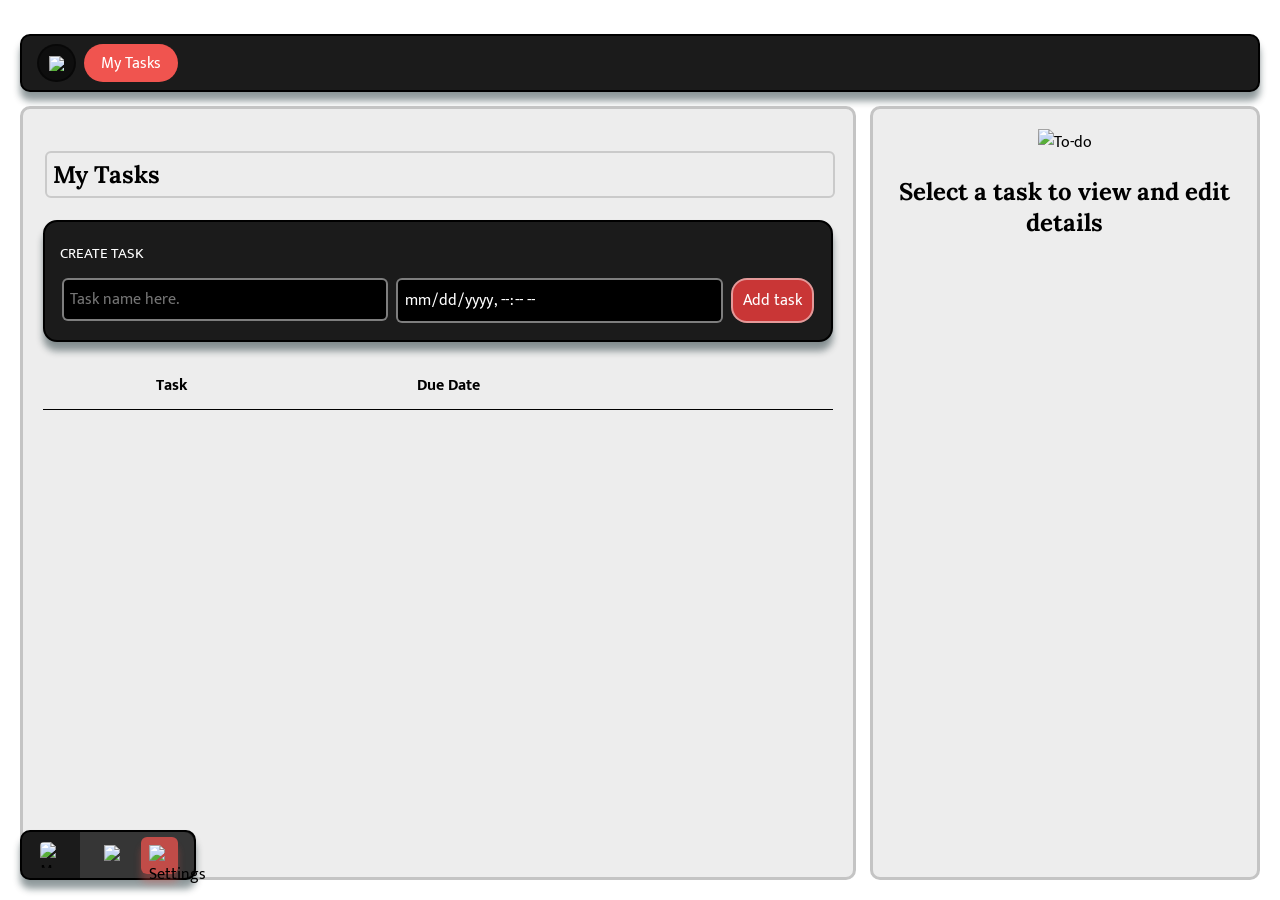
==== index.html @ da39ecef "Add files via upload" ====
<!DOCTYPE html>
<html lang="en">
<head>
    <meta charset="UTF-8">
    <meta name="viewport" content="width=device-width, initial-scale=1.0">
    <title>To Do</title>
    <link rel="stylesheet" href="style.css">
    <script src="Tabs.js" defer></script>
    <script src="ToDo.js" defer></script>
    <script src="Load.js" defer></script>
</head>

<!--Nav Bar!-->
 <nav class="topbar">

    <img src="assets/icon-04.png" width="30" height="30" alt="Mosaic logo">

    <div class="menu-buttonSection">

    <a id="settings" class="menu-button" href="settings.html" aria-label="Settings">
        <img src="assets/Icon-01.png" width="35" height="35" alt="To-do">
    </a>

    <a id="todo" class="menu-button" aria-label="To-do list" aria-current="page">
        <img src="assets/Icon-02.png" width="35" height="35" alt="Settings">
    </a>


    </div>
    
</nav>

<body>
<div id="wallpaper-layer"></div>
    <div class="mainArea">
    <main>
        <!-- Keep status messages across the full application grid. -->
        <p id="message" role="status" aria-live="polite"></p>
        <!-- The browser-like strip sits above both task panels. -->
        <div class="list-browser">
            <button id="add-list" type="button" aria-label="Add list">
                <img src="assets/icon-add.png" width="15" height="15" alt="To-do">
            </button> <!-- Add a list at the tab strip's left edge. -->
            <nav id="todo-tabs" aria-label="To-do lists"></nav> <!-- Tabs.js renders each list and its close control here. -->
        </div> <!-- End shared list-tab strip. -->
        
        <section>


        <h1><input id="list-title" type="text" aria-label="List title" maxlength="28" value="My Tasks"></h1>

        <section class="todo-section " id="todo-section">

        <!-- Task creation, now with date and time!-->
        <form id="todo-form">

            <p class="todoHeaderText">CREATE TASK</p>
            <label>
                <span class="visually-hidden">Task</span>
                <input class="todo-section-input" id="todo-title" name="title" type="text" placeholder="Task name here." required>
            </label>

            <label>
                <span class="visually-hidden">Due date and time</span>
                <input class="todo-section-input" id="todo-date" name="date" type="datetime-local" required>
            </label>

            <button class="todo-section-button" id="add-button" type="submit">Add task</button>

            
        </form>
        </section>


            <table id="todo-table" aria-label="To-do tasks table">
                <thead>
                    <tr>
                        <th scope="col"></th>
                        <th scope="col">Task</th>
                        <th scope="col">Due Date</th>
                    </tr>
                </thead>
                <tbody id="todo-table-body"></tbody>
            </table>            
        </section>

    <section class="task-detail" id="task-detail" aria-labelledby="task-detail-heading">
        <!---these are hidden-->

        <div id="task-detail-empty">
            <center><img src="assets/SelectTask.png" width="450" height="300" alt="To-do"></center>
            <center><h2>Select a task to view and edit details</h2></center>
        </div>

        <!---these shows when something is selected-->
        <form id="task-edit-form" hidden>

            <textarea id="load-title" class="task-title-input" name="title" rows="2" placeholder="Task title" required></textarea>

            <input id="load-date" class="task-date-input" name="date" type="datetime-local" required>

            <textarea id="load-description" class="task-description-input" name="description" rows="4" placeholder="Add details about this task"></textarea>

            <div class="task-attachments">
                <label for="task-attachment-input">Attachments</label>
                <input id="task-attachment-input" type="file" multiple>
                <ul id="task-attachment-list" aria-label="Task attachments"></ul>
                <p id="task-attachment-message" role="status" aria-live="polite"></p>
            </div>

            <label class="task-completed-label" for="load-completed">

                <input id="load-completed" name="completed" type="checkbox">
                Mark as Completed

            </label>

            <div class="task-detail-actions">
                <button id="save-task-button" type="submit">Save</button>
                <button id="cancel-task-button" type="button">Cancel</button>
                <button id="delete-task-button" type="button">Delete</button>
            </div>
            <p id="task-edit-message" role="status" aria-live="polite"></p>
        </form>
    </section>
    </main> 
    </div>

    <dialog id="DeleteConfirmation">
        <p>Are you sure you wanna delete this task?</p>
        <p><b>This is not reversable!</b></p>
        <button id="yesDelete">Yes</button>
        <button id="noDelete">No</button>
    </dialog>
    <!-- Visually hide labels while keeping them available to screen readers. -->
    <style>
        .visually-hidden {
            position: absolute;
            width: 1px;
            height: 1px;
            padding: 0;
            margin: -1px;
            overflow: hidden;
            clip: rect(0, 0, 0, 0);
            white-space: nowrap;
            border: 0;
        }
    </style>
</body>
<script>
    const savedColor = localStorage.getItem("backgroundColor");
    const savedWallpaper = localStorage.getItem("mosaic-wallpaper");
    const wallpaperLayer = document.getElementById("wallpaper-layer");
    const wallpaperBlurred = localStorage.getItem("mosaic-wallpaper-blur") === "true";
    if (savedColor !== null) {
        document.documentElement.style.setProperty(
            "--background-color",
            savedColor
        );
    }

    if (savedWallpaper !== null) {
        wallpaperLayer.style.backgroundImage = `url("${savedWallpaper}")`;
    }
    wallpaperLayer.classList.toggle("wallpaper-blurred", wallpaperBlurred);
</script>
</html>
---- style.css ----
/* Load the project's display and body fonts. */
@import url('https://fonts.googleapis.com/css2?family=Lora:ital,wght@0,400..700;1,400..700&family=Mukta+Vaani:wght@200;300;400;500;600;700;800&display=swap');
 
:root {
/* CSS HEX */
--midnight-violet: #331832ff;
--raspberry-red: #d81e5bff;
--cinnabar: #f0544fff;
--ash-grey: #c6d8d3ff;
--papaya-whip: #fdf0d5ff;

--background-color: #ffffff;
}

/* Use the readable body font throughout the page. */
body {
    font-family: 'Mukta Vaani', sans-serif;
    margin: 0;
    background-color: var(--background-color);
    isolation: isolate;

    background-size: cover;
    background-position: center;
    background-repeat: no-repeat;
    background-attachment: fixed;
}

#wallpaper-layer {
    position: fixed;
    inset: 0;
    z-index: -1;

    background-size: cover;
    background-position: center;
    background-repeat: no-repeat;

    pointer-events: none;
}

#wallpaper-layer.wallpaper-blurred {
    filter: blur(8px);
    transform: scale(1.03);
}

/* Use the decorative font for primary headings. */
h1, h2, h3 {
    font-family: 'Lora', sans-serif;
}

/* Keep smaller headings in the body font with a bold weight. */
h4, h5, h6 {
    font-family: 'Mukta Vaani', sans-serif;
}

/* Add space inside the main content area. */
main {
    box-sizing: border-box;
    display: grid;
    grid-template-columns: minmax(0, 1.5fr) minmax(0, 0.7fr);
    grid-template-rows: auto auto minmax(0, 1fr); /* Add a dedicated row for the browser-like tab strip. */
    gap: 14px;
    height: 100%;
    min-height: 0;
    padding: 20px 20px 20px;
}

.mainArea {
    display: block;
    height: 100vh;
    height: 100dvh;
    min-height: 0;
    width: 100%;
}

main > #message {
    grid-column: 1 / -1;
    margin: 0;
}

main > section {
    box-sizing: border-box;
    min-width: 0;
    min-height: 0;
    margin: 0;
    overflow: auto;
}

/* Give sections a dark red background and spacing from following sections. */
section {
    background: #ededed;
    border: 3px solid #c4c4c4;
    padding: 20px;
    margin-bottom: 20px;
    border-radius: 10px;
}

.settingsection {
    border-radius: 0px;
    background-color: rgb(223, 222, 222);
    padding: 20px;
    gap: 10px;
}

.settings-main {
    grid-template-columns: minmax(0, 1.5fr) minmax(0, 1fr);
    grid-template-rows: minmax(0, 1fr);
    height: 100vh;
    height: 100dvh;
    padding: 20px 20px 100px;
}

.settings-main .settings-panel {
    display: flex;
    flex-direction: column;
    gap: 12px;
    padding: 28px;
}

.settings-main > section.settings-customization {
    grid-column: 1;
    grid-row: 1;
}

.settings-main > section.settings-about {
    grid-column: 2;
    grid-row: 1;
}

.settings-main h1,
.settings-main h2,
.settings-main h4,
.settings-main p {
    margin-top: 0;
}

.settings-customization input[type="color"] {
    box-sizing: border-box;
    cursor: pointer;
    height: 64px;
    margin: 0;
    padding: 4px;
    width: min(100%, 180px);
}

.settings-actions {
    display: flex;
    flex-wrap: wrap;
    gap: 8px;
}

.settings-actions button {
    margin: 0;
}

.settings-about {
    justify-content: center;
}

.settings-about h2,
.settings-about p {
    text-align: center;
}

@media (max-width: 800px) {
    .settings-main {
        align-content: start;
        grid-template-columns: minmax(0, 1fr);
        grid-template-rows: auto auto;
        height: auto;
        min-height: 100vh;
        min-height: 100dvh;
        padding: 20px 16px 100px;
    }

    .settings-main .settings-panel {
        min-height: 0;
    }

    .settings-main > section.settings-customization {
        grid-column: 1;
        grid-row: 1;
    }

    .settings-main > section.settings-about {
        grid-column: 1;
        grid-row: 2;
    }

    .settings-about {
        min-height: 180px;
    }
}












.topbar {
    position: fixed;
    top: 93%;
    left: 86%;
    transform: translateX(-50%);

    display: flex;
    align-items: center;
    justify-content: flex-start;
    gap: 12px;

    padding: 8px 16px;
    width: fit-content;
    max-width: calc(100% - 32px);

    background: rgb(27, 27, 27);
    border: 2px solid black;
    border-radius: 10px;
    box-sizing: border-box;
    z-index: 1000;

    box-shadow: 0px 9px 7px #071e2270, 0px 1px 3px rgba(0, 0, 0, 0.06);
}

@media (min-width: 601px) {
    .topbar {
        top: auto;
        right: auto;
        bottom: 20px;
        left: 20px;
        transform: none;
    }
}

.topbar > img:first-child {
    box-sizing: border-box;
    width: 30px;
    height: 30px;
    padding: 2px;
    border-radius: 6px;
    object-fit: contain;
}

.topbar .menu-icon {
    background: none;
    border: none;
    padding: 4px;
    margin: 0;
    width: 40px;
    height: 35px;
    border-radius: 0px;
    display: grid;
    place-items: center;
    cursor: pointer;
}
.topbar .menu-button {
    box-sizing: border-box;
    background: none;
    border: none;
    padding: 7px;
    margin: 0;
    width: 37px;
    height: 37px;
    border-radius: 6px;
    display: grid;
    place-items: center;
    flex: 0 0 37px;
    cursor: pointer;
    border: 1px solid #f0544f00;
    transition: background-color 0.2s;
}

.topbar .menu-button:hover {
    background: #f0544f38;
    border: 1px solid #f0544f4d;
    border-radius: 6px;
}

.topbar .menu-button[aria-current="page"] {
    background: rgba(240, 84, 79, 0.745);
    border: 1px solid #f0544f00;
    box-shadow: 0px 9px 7px rgba(240, 84, 79, 0.323);
}

.topbar .menu-button img {
    display: block;
    width: 100%;
    height: 100%;
    object-fit: contain;
}

.menu-buttonSection {
    display: flex;
    align-items: center;
    justify-content: flex-start;
    gap: 8px;
    padding: 0 16px;
    background: #363636;
    align-self: stretch;
    margin: -8px -16px -8px 0;
    padding-right: 16px;
    border-radius: 0 10px 10px 0;
}

.search {
    background: #000000;
    color:white;
    border: 2px solid #666666;
    border-radius: 10px;
    padding: 9px 9px;
    display: flex;
    height: 70%;
    width: 100%
}

.todo-section {
    padding: 4px 15px 15px;
    display: flex;
    flex-direction: row;
    background: rgb(27, 27, 27);
    border: 2px solid black;
    border-radius: 14px;
    box-shadow: 0px 9px 7px #071e2270, 0px 1px 3px rgba(0, 0, 0, 0.06);
}

.todo-section form {
    display: grid;
    grid-template-columns: minmax(0, 1fr) minmax(0, 1fr) auto;
    gap: 8px;
    width: 100%;
}

.todo-section form .todoHeaderText {
    grid-column: 1 / -1;
}

.todo-section form label,
.todo-section form input {
    box-sizing: border-box;
    width: 100%;
    min-width: 0;
}

.todo-section-input {
    background:black;
    color: white;
    border: 2px solid rgba(255, 255, 255, 0.494);
    transition: 0.2s;
}

.todo-section-input:hover {
    background:rgb(34, 34, 34);
    color: white;
    border: 2px solid rgba(255, 255, 255, 0.494);
    transition: 0.2s;
}

.todo-section-button {
    background:rgb(201, 54, 54);
    color: white;
    border: 2px solid rgba(255, 255, 255, 0.494);
    transition: 0.2s;
}

.todo-section-button:hover {
    background:rgb(201, 54, 54);
    color: white;
    border: 2px solid rgba(255, 255, 255, 0.494);
    transition: 0.2s;
}

.todo-section form .todo-section-button {
    justify-self: start;
    width: auto;
}

@media (min-width: 601px) and (max-width: 1100px) {
    .todo-section form {
        grid-template-columns: repeat(2, minmax(0, 1fr));
    }

    @media (max-width: 600px) {
        .todo-section form {
            grid-template-columns: minmax(0, 1fr);
        }

        .todo-section form .todo-section-button {
            width: auto;
        }
    }

    .todo-section form .todoHeaderText,
    .todo-section form .todo-section-button {
        grid-column: 1 / -1;
    }

    .todo-section form .todo-section-button {
        width: 100%;
    }
}



.list-browser {
    box-sizing: border-box;
    background: rgb(27, 27, 27);
    border: 2px solid black;
    grid-column: 1 / -1; 
    grid-row: 2; 
    display: flex;
    align-items: center;
    gap: 8px;
    min-width: 0;
    padding: 8px 15px;
    border-radius: 10px;
    overflow-x: auto;
    overflow-y: hidden;
    box-shadow: 0px 9px 7px #071e2270, 0px 1px 3px rgba(0, 0, 0, 0.06);
}

#todo-tabs { 
    display: flex;
    flex: 0 0 auto;
    flex-wrap: nowrap; 
    align-items: center; 
    gap: 6px;
    width: max-content;
    margin: 0;
    padding: 0;
}

#todo-tabs .list-tab-select,
#todo-tabs .list-tab-close {
    display: grid;
    flex: 0 0 auto; /* Keep tab labels readable without shrinking. */
    box-sizing: border-box; /* Include padding and border in the matching height. */
    place-items: center;
    height: 38px; /* Set the same explicit control height. */
    margin: 0; /* Remove global button margin from tab alignment. */
    border: 2px solid rgba(0, 0, 0, 0.252);
}

#todo-tabs .list-tab-select  {
    max-width: none;
    border-radius: 20px 0 0 20px;
    background: rgba(238, 238, 238, 0.274);
    padding: 0px 15px 0px;
    color: white;
    transition: 0.2s;
}

#todo-tabs .list-tab-select.list-tab-user {
    max-width: none;
    border-radius: 20px 0 0 20px;
    background: rgba(238, 238, 238, 0.274);
    padding: 0px 15px 0px;
    color: white;
    transition: 0.2s;
}

#todo-tabs .list-tab-select.list-tab-user:hover {
    border: solid 2px white;
    transition: 0.2s;
}





.list-tab {
    flex-shrink: 0;
}

#todo-tabs .list-tab-select[aria-selected="true"] {
    background: #f0544fff;
    border-color: transparent;
    padding: 0px 15px 0px;
    color: white;
}

#todo-tabs .list-tab-select[aria-selected="true"]:hover {
    background: #f0544fff;
    border-color: transparent;
    padding: 0px 15px 0px;
    color: white;
}

#todo-tabs .list-tab-select.list-tab-default[aria-selected="true"]:hover {
    background: #f0544fff;
    border-color: transparent;
    padding: 0px 15px 0px;
    color: white;
}

#add-list {
    box-sizing: border-box;
    display: grid;
    flex: 0 0 38px;
    place-items: center;
    height: 38px;
    margin: 0;
    padding: 0 10px;
    background: #00000077;
    border: 2px solid rgba(0, 0, 0, 0.426);
    border-radius: 20px;
    transition: 0.2s;
}

#add-list:hover {
    background: #f0544f;
    transition: 0.2s;
}

.list-tab { /* Pair each tab with its own close button. */
    display: inline-flex; /* Keep the label and close affordance together. */
    flex: 0 0 auto; /* Preserve tab width while scrolling. */
    align-items: center; /* Align both controls vertically. */
    min-width: 0; /* Prevent long names from widening the whole tab strip. */
}

#list-title {
    box-sizing: border-box;
    width: 100%;
    max-width: 100%;
    border: 0;
    background: transparent;
    color: inherit;
    font: inherit;
    font-family: 'Lora', sans-serif;
    background: none;
    border: 2px solid #80808052;
}

#list-title:hover {
    border: solid 2px rgba(7, 7, 7, 0.589);
    background-color: #cecece;
}

#todo-tabs .list-tab-close { 
    border-radius: 0px 20px 20px 0px;
    padding: 8px 12px;
    flex: 0 0 38px;
    border-left: 0;
    background: #000000b2;
    transform: 0.2s;
}
#todo-tabs .list-tab-close img {
    display: block;
    width: 15px;
    height: 15px;
    object-fit: contain;
}


#todo-tabs .list-tab-close:hover { 
    border-radius: 0px 20px 20px 0px;
    padding: 8px 12px;
    flex: 0 0 38px;
    border-left: 0;
    background: #000000f6;
    transform: 0.2s;
}

#todo-tabs .list-tab-select.list-tab-default {
    border-radius: 20px;
    padding: 0px 15px 0px;
}
#todo-tabs .list-tab-select.list-tab-default:hover {
    border: solid 2px white;
}



/* scrollbar stuff */

.list-browser {
    scrollbar-width: thin; 
    scrollbar-color: #f0544f #d0d0d0;
}

.list-browser::-webkit-scrollbar {
    height: 8px; /* Horizontal scrollbar height */
}

.list-browser::-webkit-scrollbar-track {
    background: #d0d0d0;
    border-radius: 8px;
}

.list-browser::-webkit-scrollbar-thumb {
    background: #f0544f;
    border-radius: 8px;
}





.todoHeaderText {
    color: white;
    font-size: 15px;
    margin-bottom: 2px;
}

.task-detail {
    grid-column: 2;
    grid-row: 3; /* Position task editing under the shared list-tab bar. */
}

main > section:not(.task-detail) { /* Place the task list beside its editor. */
    grid-column: 1; /* Keep the main list in the first column. */
    grid-row: 3; /* Align it beneath the shared tab strip. */
}

.task-detail form:not([hidden]) {
    display: grid;
    gap: 8px;
    max-width: 560px;
}

.task-detail input:not([type="checkbox"]),
.task-detail textarea {
    box-sizing: border-box;
    width: 100%;
    max-width: 100%;
}

.task-detail textarea {
    background-color: #cecece;
    border: 2px solid rgba(7, 7, 7, 0.589);
    border-radius: 6px;
    font: inherit;
    padding: 6px;
}

.task-attachments {
    display: grid;
    gap: 8px;
    min-width: 0;
}

.task-attachments > label {
    font-weight: 700;
    font-family: 'Mukta Vaani', sans-serif;
}

.task-attachments input[type="file"] {
    max-width: 100%;
    font-family: 'Mukta Vaani', sans-serif; ;
    transition: 0.2s;
}

#task-attachment-input::file-selector-button {
    font: inherit;
    background-color: rgba(0, 0, 0, 0.22);
    border: 2px solid rgba(0, 0, 0, 0.474);
    border-radius: 5px;
    color: black;
    padding: 10px;
    transition: 0.2s;
}

#task-attachment-input::file-selector-button:hover {
    background-color: #f0544f55;
    transition: 0.2s;
    border: 2px solid #f0544fe5;
}

#task-attachment-input:hover {
    background-color: rgba(240, 84, 79, 0.242);
    border: 2px solid rgba(0, 0, 0, 0.474);
    border-radius: 5px;
    color: black;
    transition: 0.2s;
}

#task-attachment-list {
    display: grid;
    gap: 6px;
    list-style: none;
    margin: 0;
    padding: 0;
}

#task-attachment-list li {
    align-items: center;
    background: rgba(0, 0, 0, 0.12);
    border: 2px solid rgba(0, 0, 0, 0.25);
    border-radius: 6px;
    display: flex;
    flex-wrap: wrap;
    gap: 8px;
    min-width: 0;
    padding: 8px;
}

#task-attachment-list li > span {
    flex: 1 1 180px;
    overflow-wrap: anywhere;
}

.attachment-preview-button {
    background: transparent;
    border: 1px solid rgba(0, 0, 0, 0.35);
    border-radius: 4px;
    cursor: pointer;
    flex: 0 0 56px;
    height: 56px;
    overflow: hidden;
    padding: 0;
    width: 56px;
}

.attachment-preview-button img {
    display: block;
    height: 100%;
    object-fit: cover;
    width: 100%;
}

.attachment-preview-button:focus-visible,
.task-image-preview button:focus-visible {
    outline: 3px solid #2563eb;
    outline-offset: 2px;
}

.task-image-preview {
    box-sizing: border-box;
    background: rgba(0, 0, 0, 0.12);
    border: 2px solid rgba(0, 0, 0, 0.25);
    border-radius: 6px;
    display: grid;
    flex: 1 1 100%;
    gap: 8px;
    min-width: 0;
    padding: 8px;
}

.task-image-preview-header {
    align-items: center;
    display: flex;
    flex-wrap: wrap;
    gap: 8px;
    justify-content: space-between;
    min-width: 0;
}

.task-image-preview-header span {
    flex: 1 1 180px;
    overflow-wrap: anywhere;
}

.task-image-preview img {
    display: block;
    height: auto;
    margin: 0 auto;
    max-height: 320px;
    max-width: 100%;
    object-fit: contain;
}

#task-attachment-list a,
#task-attachment-list button {
    flex: 0 0 auto;
}

#task-attachment-message {
    margin: 0;
}

.task-completed-label {
    align-items: center;
    display: flex;
    gap: 8px;
}

.task-completed-label input {
    margin: 0;
}

.task-detail-actions {
    display: flex;
    flex-wrap: wrap;
    gap: 8px;
}

textarea.task-title-input {
    box-sizing: border-box;
    font-family: 'Lora';
    font-size: 36px;
    font-weight: bold;
    background: none;
    border: 2px solid #80808052;
    line-height: 1.2;
    min-height: 2.4em;
    resize: vertical;
}

textarea.task-title-input:hover {
    font-weight: bold;
    border: solid 2px rgba(7, 7, 7, 0.589);
    background-color: #cecece;
    border-radius: 6px;
    transition: 0.2s;
}

.task-date-input {
    font-family: 'Mukta Vaani';
    font-size: 16px;
    background: none;
    border: 2px solid #80808052;
}

.task-date-input:hover {
    border: solid 2px rgba(7, 7, 7, 0.589);
    background-color: #cecece;
    border-radius: 6px;
    transition: 0.2s;
}

textarea.task-description-input {
    font-family: 'Mukta Vaani';
    font-size: 16px;
    background: none;
    border: 2px solid #80808052;
    border-radius: 6px;
    transition: 0.2s;
}

textarea.task-description-input:hover {
    border: solid 2px rgba(7, 7, 7, 0.589);
    background-color: #cecece;
    border-radius: 6px;
    transition: 0.2s;
}

#todo-table-body tr {
    cursor: pointer;
}

#todo-table-body tr:focus-visible {
    background-color: var(--cinnabar);
}

#todo-table-body tr.selected-task {
    background-color: var(--cinnabar);
}










input {
    background-color: #cecece;
    padding: 6px;
    font-family: "Mukta Vaani", sans-serif;
    font-size: 16px;
    border-radius: 6px;
    border: solid 2px rgba(7, 7, 7, 0.589);
    margin: 2px;
}

input[type="radio"] {
    font-family: "Mukta Vaani", sans-serif;
    appearance: none;
    width: 16px;
    height: 16px;
    border: 2px solid #333;
    border-radius: 20%;
    accent-color: #00272bff;
    padding: 1px;  
}
input[type="checkbox"] {
    appearance: none;
    width: 16px;
    height: 16px;
    border: 2px solid #333;
    border-radius: 20%;
    accent-color: #00272bff;
    padding: 1px;
}

input[type="radio"]:checked {
    background: #00272bff;
    border-color: #00272bff;
    box-shadow: inset 0 0 0 4px white;
}
input[type="checkbox"]:checked {
  background: #00272bff;
  border-color: #00272bff;
  box-shadow: inset 0 0 0 4px white;
}

input[type="range"] {
    background-color: red;
}

input[type="search"] {
    width: 100%
}



button {
    background:  rgb(82, 82, 82);
    padding: 6px 10px;
    font-family: "Mukta Vaani", sans-serif;
    font-size: 16px;
    border-radius: 16px;
    border: solid 2px rgba(56, 56, 56, 0.986);
    margin: 2px;
    color: white;
}

button:hover {
    background: #f0544fff;
    border: solid 2px rgb(188, 61, 57);
    cursor: pointer;
    color: black;
}

table {
    width: 100%;
    border-collapse: collapse;
}

th, td {
    padding: 10px;
    border-bottom: 1px solid black;
    text-align: left;
}

tr:hover {
    background-color: #66666670;
}

/* Visually distinguish completed tasks after they are moved to the bottom. */
.completed-task {
    color: #3b3b3b;
    background-color: #00800046;
    text-decoration: line-through;
}

.completed-task td:first-child {
    text-decoration: line-through;
    
}

.completed-task:hover {
    background-color: #008000be;
    color: white;
}

.overdue-task {
    background-color: rgba(238, 46, 49, 0.445);
    color: black;
    box-shadow: inset 4px 0 var(--racing-red);
}

.overdue-task:hover {
    color: black;
    background-color: rgba(238, 46, 49, 0.801);
}

@media (max-width: 1100px) {
    #task-detail-empty img {
        display: none;
    }

    #task-detail-empty:not([hidden]) {
        box-sizing: border-box;
        display: flex;
        flex-direction: column;
        justify-content: center;
        min-height: 100%;
        text-align: center;
    }
}



@media (max-width: 600px) {
    .settings-main {
        padding: 88px 12px 100px;
    }

    .mainArea {
        height: auto;
        min-height: 100vh;
        min-height: 100dvh;
    }

    main {
        grid-template-columns: minmax(0, 1fr);
        grid-template-rows: auto auto minmax(55vh, auto) minmax(45vh, auto); /* Reserve separate mobile rows for tabs and both panels. */
        min-height: 100vh;
        min-height: 100dvh;
        height: auto;
        padding: 88px 12px 12px;
    }

    main > #message,
    .task-detail {
        grid-column: 1;
    }

    .task-detail {
        grid-row: auto; /* Let the editor follow the list vertically on mobile. */
    }

    .list-browser { /* Stack browser tabs above list actions on phones. */
        flex-wrap: wrap; /* Wrap controls when the viewport is narrow. */
        align-items: center; /* Keep wrapped controls vertically aligned. */
    }

    .topbar {
        top: 30px;
        right: auto;
        left: 8px;
        transform: none;
        width: calc(100% - 16px);
        max-width: none;
        gap: 10px;
        padding: 6px 10px;
    }

    .menu-buttonSection {
        flex: 1 1 auto;
        min-width: 0;
        gap: 10px;
        margin: -6px -10px -6px 0;
        padding: 0 10px;
    }

    .topbar .search {
        flex: 1 1 0;
        width: auto;
        min-width: 0;
        box-sizing: border-box;
        padding: 6px;
        width: 50%;
    }
}
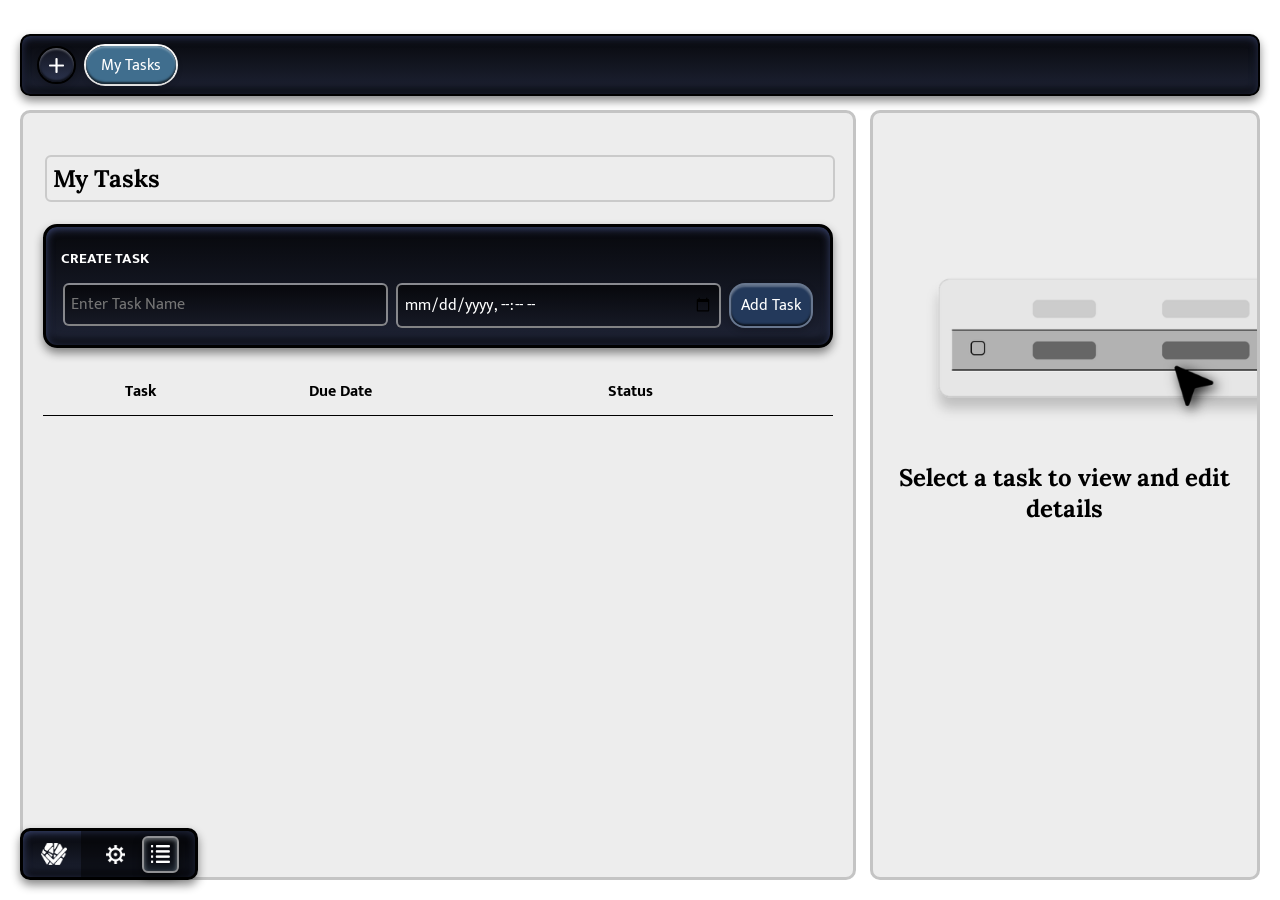
==== commit 5eaf8ccd: "index.html updated! Updated HTML structure and improved accessibility features." ====
--- a/index.html
+++ b/index.html
@@ -3,137 +3,13 @@
 <head>
     <meta charset="UTF-8">
     <meta name="viewport" content="width=device-width, initial-scale=1.0">
-    <title>To Do</title>
-    <link rel="stylesheet" href="style.css">
+    <title>To Do | Mosaic</title>
     <script src="Tabs.js" defer></script>
     <script src="ToDo.js" defer></script>
     <script src="Load.js" defer></script>
+    <link rel="stylesheet" href="style.css">
 </head>
-
-<!--Nav Bar!-->
- <nav class="topbar">
-
-    <img src="assets/icon-04.png" width="30" height="30" alt="Mosaic logo">
-
-    <div class="menu-buttonSection">
-
-    <a id="settings" class="menu-button" href="settings.html" aria-label="Settings">
-        <img src="assets/Icon-01.png" width="35" height="35" alt="To-do">
-    </a>
-
-    <a id="todo" class="menu-button" aria-label="To-do list" aria-current="page">
-        <img src="assets/Icon-02.png" width="35" height="35" alt="Settings">
-    </a>
-
-
-    </div>
-    
-</nav>
-
-<body>
-<div id="wallpaper-layer"></div>
-    <div class="mainArea">
-    <main>
-        <!-- Keep status messages across the full application grid. -->
-        <p id="message" role="status" aria-live="polite"></p>
-        <!-- The browser-like strip sits above both task panels. -->
-        <div class="list-browser">
-            <button id="add-list" type="button" aria-label="Add list">
-                <img src="assets/icon-add.png" width="15" height="15" alt="To-do">
-            </button> <!-- Add a list at the tab strip's left edge. -->
-            <nav id="todo-tabs" aria-label="To-do lists"></nav> <!-- Tabs.js renders each list and its close control here. -->
-        </div> <!-- End shared list-tab strip. -->
-        
-        <section>
-
-
-        <h1><input id="list-title" type="text" aria-label="List title" maxlength="28" value="My Tasks"></h1>
-
-        <section class="todo-section " id="todo-section">
-
-        <!-- Task creation, now with date and time!-->
-        <form id="todo-form">
-
-            <p class="todoHeaderText">CREATE TASK</p>
-            <label>
-                <span class="visually-hidden">Task</span>
-                <input class="todo-section-input" id="todo-title" name="title" type="text" placeholder="Task name here." required>
-            </label>
-
-            <label>
-                <span class="visually-hidden">Due date and time</span>
-                <input class="todo-section-input" id="todo-date" name="date" type="datetime-local" required>
-            </label>
-
-            <button class="todo-section-button" id="add-button" type="submit">Add task</button>
-
-            
-        </form>
-        </section>
-
-
-            <table id="todo-table" aria-label="To-do tasks table">
-                <thead>
-                    <tr>
-                        <th scope="col"></th>
-                        <th scope="col">Task</th>
-                        <th scope="col">Due Date</th>
-                    </tr>
-                </thead>
-                <tbody id="todo-table-body"></tbody>
-            </table>            
-        </section>
-
-    <section class="task-detail" id="task-detail" aria-labelledby="task-detail-heading">
-        <!---these are hidden-->
-
-        <div id="task-detail-empty">
-            <center><img src="assets/SelectTask.png" width="450" height="300" alt="To-do"></center>
-            <center><h2>Select a task to view and edit details</h2></center>
-        </div>
-
-        <!---these shows when something is selected-->
-        <form id="task-edit-form" hidden>
-
-            <textarea id="load-title" class="task-title-input" name="title" rows="2" placeholder="Task title" required></textarea>
-
-            <input id="load-date" class="task-date-input" name="date" type="datetime-local" required>
-
-            <textarea id="load-description" class="task-description-input" name="description" rows="4" placeholder="Add details about this task"></textarea>
-
-            <div class="task-attachments">
-                <label for="task-attachment-input">Attachments</label>
-                <input id="task-attachment-input" type="file" multiple>
-                <ul id="task-attachment-list" aria-label="Task attachments"></ul>
-                <p id="task-attachment-message" role="status" aria-live="polite"></p>
-            </div>
-
-            <label class="task-completed-label" for="load-completed">
-
-                <input id="load-completed" name="completed" type="checkbox">
-                Mark as Completed
-
-            </label>
-
-            <div class="task-detail-actions">
-                <button id="save-task-button" type="submit">Save</button>
-                <button id="cancel-task-button" type="button">Cancel</button>
-                <button id="delete-task-button" type="button">Delete</button>
-            </div>
-            <p id="task-edit-message" role="status" aria-live="polite"></p>
-        </form>
-    </section>
-    </main> 
-    </div>
-
-    <dialog id="DeleteConfirmation">
-        <p>Are you sure you wanna delete this task?</p>
-        <p><b>This is not reversable!</b></p>
-        <button id="yesDelete">Yes</button>
-        <button id="noDelete">No</button>
-    </dialog>
-    <!-- Visually hide labels while keeping them available to screen readers. -->
-    <style>
+<style>
         .visually-hidden {
             position: absolute;
             width: 1px;
@@ -145,13 +21,240 @@
             white-space: nowrap;
             border: 0;
         }
-    </style>
+</style>
+
+<!--Nav Bar-->
+<nav class="topbar">
+    
+    <!--Logo-->
+    <img src="assets/icon-04.png" width="30" height="30" alt="-">
+
+    <!--Icons Panel-->
+    <div class="menu-buttonSection">
+
+    <!--Settings Button-->
+    <a id="settings" class="menu-button" href="settings.html" aria-label="Settings">
+        <img src="assets/Icon-01.png" width="35" height="35" alt="To-do">
+    </a>
+
+    <!--To Do Button-->
+    <a id="todo" class="menu-button" aria-label="To-do list" aria-current="page">
+        <img src="assets/Icon-02.png" width="35" height="35" alt="Settings">
+    </a>
+
+    </div>
+</nav>
+
+<body>
+
+    <!--Wallpaper Layer-->
+    <div id="wallpaper-layer"></div>
+    <div class="mainArea">
+
+        <main>
+
+            <!--TEMPORARY - MESSAGE-->
+            <p id="message" role="status" class="notification" aria-live="polite"></p>
+
+            <!-- List Browser for Todo Tabs-->
+             <div class="list-browser">
+                
+                <!--Add tab button-->
+                <button id="add-list" type="button" aria-label="Add new list">
+                    <img src="assets/icon-add.png" width="15" height="15" alt="+">
+                </button>
+
+                <!--List menu-->
+                <nav id="todo-tabs" aria-label="Your To-do Lists"></nav>
+             </div>
+
+
+
+
+             <!--To do section-->
+             <section class="texture">
+
+                <!--Title-->
+                <h1><input 
+                    id="list-title" 
+                    type="text" 
+                    aria-label="List title" 
+                    maxlength="28" 
+                    value="My Tasks">
+                </h1>
+
+                <!--Add section-->
+                <section class="paper todo-section" id="todo-section">
+
+                    <!--Form-->
+                    <form id="todo-form">
+                    
+                    <!--Header-->
+                    <p class="todoHeaderText">CREATE TASK</p>
+
+                    <!--Task Name-->
+                    <label>
+                        <span class="visually-hidden">Task</span>
+                        <input 
+                            class="todo-section-input" 
+                            id="todo-title" 
+                            name="title" 
+                            type="text" 
+                            placeholder="Enter Task Name" 
+                            required>
+                    </label>
+
+                    <!--Date and Time-->
+                    <label>
+                        <span class="visually-hidden">Due date and Time</span>
+                        <input 
+                            class="todo-section-input" 
+                            id="todo-date" 
+                            name="date" 
+                            type="datetime-local" 
+                            required>
+                    </label>
+
+                    <!--Submit Button-->
+                    <button class="todo-section-button" id="add-button" type="submit">Add Task</button>
+
+                    </form>
+
+                </section>
+
+                <!--To do table-->
+                <table id="todo-table" aria-label="To-do tasks table">
+
+                <!--Table head-->
+                <thead>
+                    <tr>
+                        <th scope="col"></th> <!--Completion-->
+                        <th scope="col">Task</th> <!--Task Name-->
+                        <th scope="col">Due Date</th> <!--Due date-->
+                        <th scope="col">Status</th> <!--Status-->
+                    </tr>
+                </thead>
+
+                <!--Body, handled by Todo.js-->
+                <tbody id="todo-table-body"></tbody>
+            </table>   
+
+             </section>
+            
+
+
+
+
+             <!--Edit / Attach Section-->
+             <section class="task-detail texture" id="task-detail" aria-labelledby="task-detail-heading">
+
+                <!--Click Task Message, Shows when empty-->
+                <div id="task-detail-empty">
+                    <center>
+                        <img 
+                        src="assets/SelectTask.png" 
+                        width="450" 
+                        height="300" 
+                        alt="To-do">
+                    </center>
+                    <center>
+                        <h2>Select a task to view and edit details</h2>
+                    </center>
+                </div>
+
+                <!--Main Edit Menu, Shows when something is selected.-->
+                <form id="task-edit-form" hidden>
+
+                <!--Title-->
+                <textarea 
+                    id="load-title" 
+                    class="task-title-input" 
+                    name="title" 
+                    rows="2" 
+                    placeholder="Task title" 
+                    required>
+                </textarea>
+
+                <!--Date-->
+                <input 
+                    id="load-date" 
+                    class="task-date-input" 
+                    name="date" 
+                    type="datetime-local" 
+                    required>
+
+                <!--Description-->
+                <textarea 
+                    id="load-description" 
+                    class="task-description-input" 
+                    name="description" 
+                    rows="4" 
+                    placeholder="Add details about this task">
+                </textarea>
+
+                <!--Task Complete Section-->
+                <label 
+                    class="task-completed-label" 
+                    for="load-completed">
+
+                        <input id="load-completed" name="completed" type="checkbox">
+                         Mark as Completed
+
+                </label> 
+
+                <hr class="settings-divider">
+
+                <!--Task Attachments Subsection-->
+                <div class="task-attachments">
+                    <label for="task-attachment-input">Attachments</label>
+
+                    <!--Attachment Input-->
+                    <input id="task-attachment-input" type="file" multiple>
+                    <ul id="task-attachment-list" aria-label="Task attachments"></ul>
+
+                </div>
+
+                <!--Action Buttons-->
+                <div class="task-detail-actions">
+                    <button class="importantButton" id="save-task-button" type="submit">Save</button>
+                    <button class="unimportantButton" id="cancel-task-button" type="button">Cancel</button>
+                    <button class="unimportantButton" id="delete-task-button" type="button">Delete</button>
+                </div>
+
+                <!--Task Status-->
+                <p id="taskStatus" class="status" role="status" aria-live="polite"></p>
+                
+                </form>
+
+            </section>  
+
+        </main>
+
+    </div>
+    
 </body>
+
+<!--Delete Confirmation-->
+<dialog class="BadConfirmation" id="DeleteConfirmation">
+
+    <center><h2>Are you sure you want to delete this task?</h2></center>
+    <center><p><b>This is not reversable!</b></p></center>
+
+    <div class="confirmation-actions">
+        <button class="unimportantButton" id="noDelete" type="button">No</button>
+        <button class="dangerButton" id="yesDelete" type="button">Yes, delete</button>
+    </div>
+
+</dialog>
+
 <script>
+    //Background stuff
     const savedColor = localStorage.getItem("backgroundColor");
     const savedWallpaper = localStorage.getItem("mosaic-wallpaper");
     const wallpaperLayer = document.getElementById("wallpaper-layer");
     const wallpaperBlurred = localStorage.getItem("mosaic-wallpaper-blur") === "true";
+
+    //If the saved color is not null, set the background color with the saved color.
     if (savedColor !== null) {
         document.documentElement.style.setProperty(
             "--background-color",
@@ -159,9 +262,13 @@
         );
     }
 
+    //if the wallpaper is not null, set that wallpaper.
     if (savedWallpaper !== null) {
         wallpaperLayer.style.backgroundImage = `url("${savedWallpaper}")`;
     }
+
+    //then toggle that wallpaper on.
     wallpaperLayer.classList.toggle("wallpaper-blurred", wallpaperBlurred);
 </script>
-</html>+
+</html>
--- a/style.css
+++ b/style.css
@@ -3,11 +3,11 @@
  
 :root {
 /* CSS HEX */
---midnight-violet: #331832ff;
---raspberry-red: #d81e5bff;
---cinnabar: #f0544fff;
---ash-grey: #c6d8d3ff;
---papaya-whip: #fdf0d5ff;
+--shadow-grey: #161925ff;
+--twilight-indigo: #23395bff;
+--rich-cerulean: #406e8eff;
+--powder-blue: #8ea8c3ff;
+--frozen-water: #cbf7edff;
 
 --background-color: #ffffff;
 }
@@ -191,17 +191,18 @@
     }
 }
 
-
-
-
-
-
-
-
-
-
-
-
+/*PAPER TEXTURE!*/
+
+.texture {
+    background-image: url("assets/papertexture.jpg");
+    background-repeat: repeat;
+    background-size: 300px 300px;
+}
+
+
+
+/*MENU BAR SECTION*/
+/*Menu bar (name like that because it was intended to be a top nav bar*/
 .topbar {
     position: fixed;
     top: 93%;
@@ -217,13 +218,15 @@
     width: fit-content;
     max-width: calc(100% - 32px);
 
-    background: rgb(27, 27, 27);
-    border: 2px solid black;
+    background: linear-gradient(to bottom, rgb(7, 8, 12), #1e2335);
+    border: 3px solid black;
     border-radius: 10px;
     box-sizing: border-box;
     z-index: 1000;
 
-    box-shadow: 0px 9px 7px #071e2270, 0px 1px 3px rgba(0, 0, 0, 0.06);
+    box-shadow: inset 0 2px 8px #3e4975, /*Light*/
+        inset 0 -4px 8px rgb(0, 0, 0), /*Dark*/
+        0 5px 10px rgba(0, 0, 0, 0.468) /*Shadow beneath*/
 }
 
 @media (min-width: 601px) {
@@ -236,6 +239,7 @@
     }
 }
 
+/*logo*/
 .topbar > img:first-child {
     box-sizing: border-box;
     width: 30px;
@@ -245,6 +249,7 @@
     object-fit: contain;
 }
 
+/*mosaic icon*/
 .topbar .menu-icon {
     background: none;
     border: none;
@@ -257,6 +262,8 @@
     place-items: center;
     cursor: pointer;
 }
+
+/*menu button*/
 .topbar .menu-button {
     box-sizing: border-box;
     background: none;
@@ -270,22 +277,39 @@
     place-items: center;
     flex: 0 0 37px;
     cursor: pointer;
-    border: 1px solid #f0544f00;
+    border: 2px solid #f0544f00;
     transition: background-color 0.2s;
 }
 
+/*when hovered*/
 .topbar .menu-button:hover {
-    background: #f0544f38;
-    border: 1px solid #f0544f4d;
+    background: linear-gradient(to bottom, rgb(7, 8, 12), #1e2335);
+    border: 2px solid #ffffff8c;
     border-radius: 6px;
-}
-
+    transition: 0.2s
+}
+
+/*when hovered*/
+.topbar .menu-button:active {
+    background: linear-gradient(to bottom, rgb(7, 8, 12), #1e2335);
+    border: 2px solid #ffffff8c;
+    border-radius: 6px;
+    box-shadow: inset 0 -2px 8px #b3dfff32, /*Light*/
+        inset 0 2px 4px rgba(137, 137, 137, 0.715), /*Dark*/
+        0 5px 10px rgba(0, 0, 0, 0.468) /*Shadow beneath*/;
+    transition: 0.2s
+}
+
+/*when active*/
 .topbar .menu-button[aria-current="page"] {
-    background: rgba(240, 84, 79, 0.745);
-    border: 1px solid #f0544f00;
-    box-shadow: 0px 9px 7px rgba(240, 84, 79, 0.323);
-}
-
+    border: 2px solid #ffffff8c;
+    box-shadow: inset 0 -2px 8px #b3dfff32, /*Light*/
+        inset 0 2px 4px rgba(137, 137, 137, 0.715), /*Dark*/
+        0 5px 10px rgba(0, 0, 0, 0.468) /*Shadow beneath*/;
+        transition: 0.2s;
+}
+
+/*button image*/
 .topbar .menu-button img {
     display: block;
     width: 100%;
@@ -293,40 +317,60 @@
     object-fit: contain;
 }
 
+/*secondary section where the buttons are*/
 .menu-buttonSection {
     display: flex;
     align-items: center;
     justify-content: flex-start;
     gap: 8px;
     padding: 0 16px;
-    background: #363636;
+    background: rgba(0, 0, 0, 0.459);
     align-self: stretch;
     margin: -8px -16px -8px 0;
     padding-right: 16px;
-    border-radius: 0 10px 10px 0;
-}
-
-.search {
-    background: #000000;
-    color:white;
-    border: 2px solid #666666;
-    border-radius: 10px;
-    padding: 9px 9px;
-    display: flex;
-    height: 70%;
-    width: 100%
-}
-
+    border-radius: 0 7px 7px 0;
+}
+
+
+/*TODO HEADER SECTION*/
+/*list names*/
+#list-title {
+    box-sizing: border-box;
+    width: 100%;
+    max-width: 100%;
+    border: 0;
+    background: transparent;
+    color: inherit;
+    font: inherit;
+    font-family: 'Lora', sans-serif;
+    background: none;
+    border: 2px solid #80808052;
+}
+
+/*list name on hover*/
+#list-title:hover {
+    border: solid 2px rgba(7, 7, 7, 0.589);
+    background-color: #cecece;
+}
+
+
+/*ADD TASK SECTION*/
+/*todo section itself*/
 .todo-section {
     padding: 4px 15px 15px;
     display: flex;
     flex-direction: row;
-    background: rgb(27, 27, 27);
-    border: 2px solid black;
+    background: linear-gradient(to bottom, rgb(7, 8, 12), #1e2335);
+    border: 3px solid black;
     border-radius: 14px;
-    box-shadow: 0px 9px 7px #071e2270, 0px 1px 3px rgba(0, 0, 0, 0.06);
-}
-
+
+
+    box-shadow: inset 0 2px 8px #3e4975, /*Light*/
+            inset 0 -4px 8px rgb(0, 0, 0), /*Dark*/
+            0 5px 10px rgba(0, 0, 0, 0.468) /*Shadow beneath*/
+}
+
+/*form positioning*/
 .todo-section form {
     display: grid;
     grid-template-columns: minmax(0, 1fr) minmax(0, 1fr) auto;
@@ -334,8 +378,10 @@
     width: 100%;
 }
 
+/*header task, labels, texts*/
 .todo-section form .todoHeaderText {
     grid-column: 1 / -1;
+    font-weight: bold;
 }
 
 .todo-section form label,
@@ -345,33 +391,50 @@
     min-width: 0;
 }
 
+
+/*Inputs*/
 .todo-section-input {
-    background:black;
+    background: linear-gradient(to bottom, rgb(7, 8, 12), #161925ff);
     color: white;
     border: 2px solid rgba(255, 255, 255, 0.494);
     transition: 0.2s;
 }
 
+
 .todo-section-input:hover {
-    background:rgb(34, 34, 34);
-    color: white;
-    border: 2px solid rgba(255, 255, 255, 0.494);
-    transition: 0.2s;
-}
-
+    background:linear-gradient(to bottom, rgb(49, 56, 83), #161925ff);
+    color: white;
+    border: 2px solid rgba(255, 255, 255, 0.708);
+    transition: 0.2s;
+}
+ 
+/*Add button*/
 .todo-section-button {
-    background:rgb(201, 54, 54);
-    color: white;
-    border: 2px solid rgba(255, 255, 255, 0.494);
-    transition: 0.2s;
-}
-
+    background:#23395bff;
+    color: white;
+    border: 2px solid rgba(255, 255, 255, 0.313);
+    transition: 0.2s;
+}
+
+/*Add task button hover*/
 .todo-section-button:hover {
-    background:rgb(201, 54, 54);
-    color: white;
-    border: 2px solid rgba(255, 255, 255, 0.494);
-    transition: 0.2s;
-}
+    background:#406e8eff;
+    color: white;
+    border: 2px solid rgba(255, 255, 255, 0.731);
+    transition: 0.2s;
+}
+
+/*Add task button active*/
+.todo-section-button:active {
+    background:#406e8eff;
+    color: white;
+    border: 2px solid rgba(255, 255, 255, 0.731);
+    transition: 0.2s;
+    box-shadow: inset -0px -2px 2px #ffffff1f,  /*Light*/
+            inset 0px 2px 2px #000000a0, /*Dark*/
+            0 1px 4px rgba(0, 0, 0, 0.468) /*Shadow beneath*/
+}
+
 
 .todo-section form .todo-section-button {
     justify-self: start;
@@ -404,10 +467,11 @@
 }
 
 
-
+/*DA REAL TOP BAR NA MAY TABS STUFF SECTION*/
+/*List of ToDo Browser*/
 .list-browser {
     box-sizing: border-box;
-    background: rgb(27, 27, 27);
+    background: linear-gradient(to bottom, rgb(7, 8, 12), #1e2335);
     border: 2px solid black;
     grid-column: 1 / -1; 
     grid-row: 2; 
@@ -419,9 +483,12 @@
     border-radius: 10px;
     overflow-x: auto;
     overflow-y: hidden;
-    box-shadow: 0px 9px 7px #071e2270, 0px 1px 3px rgba(0, 0, 0, 0.06);
-}
-
+    box-shadow: inset 0 2px 8px #2f3758, /*Light*/
+        inset 0 -4px 8px rgb(0, 0, 0), /*Dark*/
+        0 5px 10px rgba(0, 0, 0, 0.468) /*Shadow beneath*/
+}
+
+/*Ttabs section*/
 #todo-tabs { 
     display: flex;
     flex: 0 0 auto;
@@ -433,6 +500,7 @@
     padding: 0;
 }
 
+/*tab select and close button*/
 #todo-tabs .list-tab-select,
 #todo-tabs .list-tab-close {
     display: grid;
@@ -441,61 +509,111 @@
     place-items: center;
     height: 38px; /* Set the same explicit control height. */
     margin: 0; /* Remove global button margin from tab alignment. */
-    border: 2px solid rgba(0, 0, 0, 0.252);
-}
-
-#todo-tabs .list-tab-select  {
+}
+
+/*User-made tabs*/
+#todo-tabs .list-tab-select.list-tab-user {
+    position: relative;
+    z-index: 0;
     max-width: none;
     border-radius: 20px 0 0 20px;
-    background: rgba(238, 238, 238, 0.274);
+    background: linear-gradient(to bottom, #131520, #2b334d);
     padding: 0px 15px 0px;
     color: white;
     transition: 0.2s;
-}
-
-#todo-tabs .list-tab-select.list-tab-user {
-    max-width: none;
-    border-radius: 20px 0 0 20px;
-    background: rgba(238, 238, 238, 0.274);
-    padding: 0px 15px 0px;
-    color: white;
-    transition: 0.2s;
-}
-
+    border:none;
+}
+
+/*unselected - hover*/
 #todo-tabs .list-tab-select.list-tab-user:hover {
-    border: solid 2px white;
-    transition: 0.2s;
-}
-
-
-
-
-
+    border: solid 2px rgba(255, 255, 255, 0.639);
+    background: linear-gradient(to bottom, #25283d, #384264);
+    transition: 0.2s;
+    border:none;
+}
+
+/*list tab button clusters*/
 .list-tab {
     flex-shrink: 0;
 }
 
+/*selected tabs*/
 #todo-tabs .list-tab-select[aria-selected="true"] {
-    background: #f0544fff;
-    border-color: transparent;
+    background:#406e8eff;
     padding: 0px 15px 0px;
     color: white;
-}
-
+    border:none;
+}
+
+/*hover*/
 #todo-tabs .list-tab-select[aria-selected="true"]:hover {
-    background: #f0544fff;
-    border-color: transparent;
+    background:#355a75;
     padding: 0px 15px 0px;
     color: white;
+    border:none;
+}
+
+/*clicked*/
+#todo-tabs .list-tab-select[aria-selected="true"]:active {
+    background:#355a75;
+    padding: 0px 15px 0px;
+    border:none;
+    color: white;
+        box-shadow: inset 0 -2px 8px #b3dfff32, /*Light*/
+            inset 0 1px 4px rgb(0, 0, 0), /*Dark*/
+            0 5px 10px rgba(0, 0, 0, 0.468) /*Shadow beneath*/
+}
+
+
+/*normal*/
+
+/*default and hover*/
+#todo-tabs .list-tab-select.list-tab-default {
+    position: relative;
+    z-index: 0;
+    border-radius: 20px;
+    padding: 0px 15px 0px;
+    background: linear-gradient(to bottom, #131520, #2b334d);
+}
+#todo-tabs .list-tab-select.list-tab-default:hover {
+    background: linear-gradient(to bottom, #25283d, #384264);
+    color: white;
+    transition: 0.2s;
+}
+
+/*clicked*/
+#todo-tabs .list-tab-select.list-tab-default:active {
+    background: linear-gradient(to bottom, #25283d, #384264);
+    color: white;
+    transition: 0.2s;
+    box-shadow: inset 0 -2px 8px #b3dfff32, /*Light*/
+        inset 0 1px 4px rgb(0, 0, 0), /*Dark*/
+        0 5px 10px rgba(0, 0, 0, 0.468) /*Shadow beneath*/
+}
+
+/*selected*/
+#todo-tabs .list-tab-select.list-tab-default[aria-selected="true"] {
+    background:#406e8eff;
+    padding: 0px 15px 0px;
+    color: white;
 }
 
 #todo-tabs .list-tab-select.list-tab-default[aria-selected="true"]:hover {
-    background: #f0544fff;
-    border-color: transparent;
+    background:#355a75;
     padding: 0px 15px 0px;
     color: white;
 }
 
+#todo-tabs .list-tab-select.list-tab-default[aria-selected="true"]:active {
+    background:#355a75;
+    padding: 0px 15px 0px;
+    color: white;
+    box-shadow: inset 0 -2px 8px #b3dfff32, /*Light*/
+        inset 0 1px 4px rgb(0, 0, 0), /*Dark*/
+        0 5px 10px rgba(0, 0, 0, 0.468) /*Shadow beneath*/
+}
+
+/*Add button*/
 #add-list {
     box-sizing: border-box;
     display: grid;
@@ -504,73 +622,106 @@
     height: 38px;
     margin: 0;
     padding: 0 10px;
-    background: #00000077;
-    border: 2px solid rgba(0, 0, 0, 0.426);
+    background: linear-gradient(to bottom, #131520, #2b334d);
+    border: 2px solid #000000;
     border-radius: 20px;
     transition: 0.2s;
 }
 
 #add-list:hover {
-    background: #f0544f;
-    transition: 0.2s;
-}
-
-.list-tab { /* Pair each tab with its own close button. */
-    display: inline-flex; /* Keep the label and close affordance together. */
-    flex: 0 0 auto; /* Preserve tab width while scrolling. */
-    align-items: center; /* Align both controls vertically. */
-    min-width: 0; /* Prevent long names from widening the whole tab strip. */
-}
-
-#list-title {
-    box-sizing: border-box;
-    width: 100%;
-    max-width: 100%;
-    border: 0;
-    background: transparent;
-    color: inherit;
-    font: inherit;
-    font-family: 'Lora', sans-serif;
-    background: none;
-    border: 2px solid #80808052;
-}
-
-#list-title:hover {
-    border: solid 2px rgba(7, 7, 7, 0.589);
-    background-color: #cecece;
-}
-
+    transition: 0.2s;
+}
+
+#add-list:active {
+    transition: 0.2s;
+    border-color: white;
+    box-shadow: inset 0 -2px 8px #b3dfff32, /*Light*/
+        inset 0 2px 4px rgba(137, 137, 137, 0.715), /*Dark*/
+        0 5px 10px rgba(0, 0, 0, 0.468) /*Shadow beneath*/
+}
+
+#todo-tabs .list-tab {
+    position: relative;
+    z-index: 1;
+    border: 2px solid #000000;
+    transition: 0.2s;
+}
+
+#todo-tabs .list-tab:hover {
+    border: solid 2px rgba(255, 255, 255, 0.639);
+    transition: 0.2s;
+}
+#todo-tabs .list-tab:active {
+    border: solid 2px rgb(255, 255, 255);
+        box-shadow: inset 0 -2px 8px #b3dfff32, /*Light*/
+        inset 0 2px 4px rgba(137, 137, 137, 0.715), /*Dark*/
+        0 5px 20px rgba(203, 203, 203, 0.468); /*Shadow beneath*/
+        transition: 0.2s;
+}
+
+#todo-tabs .list-tab-select,
+#todo-tabs .list-tab-close {
+    border: none;
+    outline: none;
+}
+
+#todo-tabs .list-tab[aria-selected="true"],
+#todo-tabs .list-tab[aria-selected="true"]:hover {
+    border-color: #fff;
+}
+
+/*clustering*/
+.list-tab { 
+    display: inline-flex; 
+    flex: 0 0 auto; 
+    align-items: center;
+    min-width: 0; 
+    border-radius: 21px;
+    border: 2px solid #374263;
+    transition: border-color 0.2s;
+}
+
+.list-tab:hover,
+.list-tab:focus-within {
+    border-color: #dff1fdf1;
+}
+
+
+/*close button*/
 #todo-tabs .list-tab-close { 
     border-radius: 0px 20px 20px 0px;
-    padding: 8px 12px;
+    padding: 8px 16px;
     flex: 0 0 38px;
     border-left: 0;
-    background: #000000b2;
+    background: linear-gradient(to bottom, #050609, #161724);
     transform: 0.2s;
 }
+
 #todo-tabs .list-tab-close img {
     display: block;
-    width: 15px;
-    height: 15px;
+    width: 10px;
+    height: 10px;
     object-fit: contain;
 }
-
 
 #todo-tabs .list-tab-close:hover { 
     border-radius: 0px 20px 20px 0px;
-    padding: 8px 12px;
+    padding: 8px 16px;
     flex: 0 0 38px;
     border-left: 0;
     background: #000000f6;
     transform: 0.2s;
-}
-
-#todo-tabs .list-tab-select.list-tab-default {
-    border-radius: 20px;
-    padding: 0px 15px 0px;
-}
-#todo-tabs .list-tab-select.list-tab-default:hover {
-    border: solid 2px white;
+    background: linear-gradient(to top, #670404, #820404);
+}
+
+#todo-tabs .list-tab-close:active { 
+    border-radius: 0px 20px 20px 0px;
+    padding: 8px 16px;
+    flex: 0 0 38px;
+    border-left: 0;
+    background: #000000f6;
+    transform: 0.2s;
+    background: linear-gradient(to top, #320202, #570303);
 }
 
 
@@ -583,7 +734,7 @@
 }
 
 .list-browser::-webkit-scrollbar {
-    height: 8px; /* Horizontal scrollbar height */
+    height: 12px; /* Horizontal scrollbar height */
 }
 
 .list-browser::-webkit-scrollbar-track {
@@ -605,6 +756,9 @@
     font-size: 15px;
     margin-bottom: 2px;
 }
+
+
+/*Task detail*/
 
 .task-detail {
     grid-column: 2;
@@ -637,65 +791,158 @@
     padding: 6px;
 }
 
+/* Attachments */
+
 .task-attachments {
     display: grid;
     gap: 8px;
     min-width: 0;
 }
 
+/*task attachment input*/
 .task-attachments > label {
     font-weight: 700;
     font-family: 'Mukta Vaani', sans-serif;
 }
 
+/*outer "no files selected*/
 .task-attachments input[type="file"] {
     max-width: 100%;
     font-family: 'Mukta Vaani', sans-serif; ;
     transition: 0.2s;
-}
-
+    background-color: rgba(0, 0, 0, 0.2);
+    box-shadow: inset 0 0 10px #0000003d;
+    margin: 0;
+
+}
+
+#task-attachment-input:hover {
+    background-color: rgba(35, 57, 91, 0.345);
+    border: 2px solid #36588bb8;
+    border-radius: 5px;
+    color: black;
+    transition: 0.2s;
+}
+
+#task-attachment-input:active {
+    background-color: rgba(35, 57, 91, 0.345);
+    border: 2px solid #c0d9ff;
+    border-radius: 5px;
+    color: black;
+    transition: 0.2s;
+    box-shadow: inset 0 -2px 8px #a2c7ff3b, /*Light*/
+    inset 0 2px 4px #3f67a3, /*Dark*/
+    0 5px 20px rgba(203, 203, 203, 0.468); /*Shadow beneath*/
+}
+
+/*browse... button*/
 #task-attachment-input::file-selector-button {
     font: inherit;
-    background-color: rgba(0, 0, 0, 0.22);
-    border: 2px solid rgba(0, 0, 0, 0.474);
+    font-weight: bold;
+    background: linear-gradient(to bottom, rgb(23, 23, 23), rgb(35, 35, 35));
+    border: 2px solid rgba(0, 0, 0, 0.615);
     border-radius: 5px;
-    color: black;
+    color: white;
     padding: 10px;
     transition: 0.2s;
-}
-
+    box-shadow: inset -0px 2px 2px #ffffff1f, /*Light*/
+            inset 0px -2px 2px rgba(0, 0, 0, 0.628), /*Dark*/
+            0 1px 4px rgba(0, 0, 0, 0.468) /*Shadow beneath*/
+}
+
+/*hover and active*/
 #task-attachment-input::file-selector-button:hover {
-    background-color: #f0544f55;
-    transition: 0.2s;
-    border: 2px solid #f0544fe5;
-}
-
-#task-attachment-input:hover {
-    background-color: rgba(240, 84, 79, 0.242);
-    border: 2px solid rgba(0, 0, 0, 0.474);
-    border-radius: 5px;
-    color: black;
-    transition: 0.2s;
-}
-
+    background: linear-gradient(to bottom, rgb(53, 53, 53), rgb(62, 62, 62));
+    transition: 0.2s;
+    border: 2px solid #ffffff;
+    color: white;
+}
+
+#task-attachment-input::file-selector-button:active {
+    background: linear-gradient(to bottom, #23395bff, #3f67a3) ;
+    transition: 0.2s;
+    border: 2px solid #c0d9ff;
+    color: white;
+    box-shadow: inset 0 -2px 8px #63a1ff3b, /*Light*/
+    inset 0 2px 4px #3f67a3, /*Dark*/
+    0 5px 20px rgba(203, 203, 203, 0.468); /*Shadow beneath*/
+}
+
+
+
+/* Delete, Download Buttons*/
+#task-attachment-list .attachment-action-button {
+    align-items: center;
+    display: inline-flex;
+    gap: 6px;
+    justify-content: center;
+    min-height: 38px;
+    border-radius: 4px;
+    background: linear-gradient(to bottom, rgb(23, 23, 23), rgb(35, 35, 35));
+}
+
+#task-attachment-list .attachment-action-button img {
+    height: 20px;
+    object-fit: contain;
+    width: 20px;
+}
+
+#task-attachment-list .attachment-action-button:hover {
+    color: white;
+    background: linear-gradient(to bottom, rgb(53, 53, 53), rgb(62, 62, 62));
+    border-color: white;
+}
+
+#task-attachment-list .attachment-action-button:active {
+    color: white;
+    background: linear-gradient(to bottom, #23395bff, #3f67a3) ;
+    border-color: white;
+    box-shadow: inset 0 -2px 8px #63a1ff3b, /*Light*/
+    inset 0 2px 4px #3f67a3, /*Dark*/
+    0 5px 20px rgba(203, 203, 203, 0.468); /*Shadow beneath*/
+}
+
+
+#task-attachment-list .attachment-action-button:focus-visible {
+    outline: 3px solid #2563eb;
+    outline-offset: 2px;
+}
+
+/*attachment list container*/
 #task-attachment-list {
     display: grid;
     gap: 6px;
     list-style: none;
     margin: 0;
-    padding: 0;
-}
-
+    padding: 0px;
+}
+
+/*attachment items*/
 #task-attachment-list li {
     align-items: center;
     background: rgba(0, 0, 0, 0.12);
-    border: 2px solid rgba(0, 0, 0, 0.25);
+    border: 2px solid rgba(0, 0, 0, 0.615);
+    box-shadow: inset 0 0 10px #0000003d;
     border-radius: 6px;
     display: flex;
     flex-wrap: wrap;
     gap: 8px;
     min-width: 0;
     padding: 8px;
+    transition: 0.2s;
+}
+
+#task-attachment-list li:hover {
+    align-items: center;
+    background-color: rgba(35, 57, 91, 0.345);
+    border: 2px solid #36588b;
+    box-shadow: inset 0 0 10px #0000003d;
+    border-radius: 6px;
+    display: flex;
+    flex-wrap: wrap;
+    gap: 8px;
+    min-width: 0;
+    padding: 8px;
 }
 
 #task-attachment-list li > span {
@@ -703,9 +950,10 @@
     overflow-wrap: anywhere;
 }
 
+/*attachment preview button*/
 .attachment-preview-button {
     background: transparent;
-    border: 1px solid rgba(0, 0, 0, 0.35);
+    border: 3px solid rgb(1, 1, 1);
     border-radius: 4px;
     cursor: pointer;
     flex: 0 0 56px;
@@ -715,6 +963,7 @@
     width: 56px;
 }
 
+/*image*/
 .attachment-preview-button img {
     display: block;
     height: 100%;
@@ -722,16 +971,21 @@
     width: 100%;
 }
 
+/*focus-visible and hover*/
 .attachment-preview-button:focus-visible,
 .task-image-preview button:focus-visible {
     outline: 3px solid #2563eb;
     outline-offset: 2px;
 }
 
+.attachment-preview-button:hover {
+    border: 3px solid rgb(255, 255, 255);
+}
+
 .task-image-preview {
     box-sizing: border-box;
     background: rgba(0, 0, 0, 0.12);
-    border: 2px solid rgba(0, 0, 0, 0.25);
+    border: 2px solid rgba(0, 0, 0, 0.687);
     border-radius: 6px;
     display: grid;
     flex: 1 1 100%;
@@ -772,6 +1026,8 @@
     margin: 0;
 }
 
+
+/*task form elements*/
 .task-completed-label {
     align-items: center;
     display: flex;
@@ -783,9 +1039,10 @@
 }
 
 .task-detail-actions {
-    display: flex;
-    flex-wrap: wrap;
-    gap: 8px;
+    display: grid;
+    grid-template-columns: repeat(3, minmax(0, 1fr));
+    gap: 2px;
+    width: 100%;
 }
 
 textarea.task-title-input {
@@ -813,6 +1070,7 @@
     font-size: 16px;
     background: none;
     border: 2px solid #80808052;
+    margin: 0;
 }
 
 .task-date-input:hover {
@@ -838,21 +1096,43 @@
     transition: 0.2s;
 }
 
+/*table properties section*/
+
 #todo-table-body tr {
     cursor: pointer;
 }
 
 #todo-table-body tr:focus-visible {
-    background-color: var(--cinnabar);
+    cursor: pointer;
 }
 
 #todo-table-body tr.selected-task {
-    background-color: var(--cinnabar);
-}
-
-
-
-
+    background: rgb(94, 188, 255);
+    box-shadow: inset 0 0 10px #0000003d;
+}
+
+/*Task Status for easy tracking*/
+.complete-status {
+    background-color: #007a02;
+    color: white;
+    font-weight: bold;
+}
+
+.overdue-status {
+    background-color: #6a0707;
+    color: white;
+    font-weight: bold;
+}
+
+.today-status {
+    background-color: #1e56ef;
+    color: white;
+}
+
+.task-status {
+    background-color: #6f6f6f;
+    color: white;
+}
 
 
 
@@ -910,22 +1190,40 @@
 
 
 
+
+
+
+
+/*Button design inspired from ania kubow's tiktok about premium buttons*/
+
 button {
-    background:  rgb(82, 82, 82);
     padding: 6px 10px;
     font-family: "Mukta Vaani", sans-serif;
     font-size: 16px;
     border-radius: 16px;
-    border: solid 2px rgba(56, 56, 56, 0.986);
     margin: 2px;
     color: white;
+    border: solid 2px black;
+    background: #161925ff;
+    box-shadow: inset -0px 2px 2px rgba(252, 252, 252, 0.286), /*Light*/
+        inset 0px -2px 2px rgba(0, 0, 0, 0.659), /*Dark*/
+        0 3px 7px rgba(0, 0, 0, 0.189) /*Shadow beneath*/;
+    transition:0.2s;
 }
 
 button:hover {
-    background: #f0544fff;
-    border: solid 2px rgb(188, 61, 57);
+    background: rgb(60, 68, 100);
     cursor: pointer;
-    color: black;
+    color: white;
+}
+
+button:active {
+    background: rgb(60, 68, 100);
+    cursor: pointer;
+    color: white; 
+        box-shadow: inset -0px -2px 2px #ffffff1f,  /*Light*/
+            inset 0px 2px 2px #000000a0, /*Dark*/
+            0 3px 7px rgba(0, 0, 0, 0.189) /*Shadow beneath*/;
 }
 
 table {
@@ -937,6 +1235,70 @@
     padding: 10px;
     border-bottom: 1px solid black;
     text-align: left;
+}
+
+/*button states*/
+.importantButton {
+    background: #406e8eff;
+    border: 2px solid black;
+    color: white;
+    font-weight: bold;
+    box-shadow: inset -0px 2px 2px rgba(252, 252, 252, 0.142), /*Light*/
+        inset 0px -2px 2px rgba(0, 0, 0, 0.659), /*Dark*/
+        0 3px 7px rgba(0, 0, 0, 0.189) /*Shadow beneath*/;
+    transition: 0.2s;
+}
+
+.unimportantButton {
+    background: #161925ff;
+    border: 2px solid rgba(0, 0, 0, 0.194);
+    color: white;
+    box-shadow: inset -0px 2px 2px rgba(252, 252, 252, 0.286), /*Light*/
+        inset 0px -2px 2px rgba(0, 0, 0, 0.659), /*Dark*/
+        0 3px 7px rgba(0, 0, 0, 0.189) /*Shadow beneath*/;
+    transition: 0.2s;
+}
+
+.dangerButton {
+    background: var(--cinnabar);
+    border-color: var(--cinnabar);
+    color: white;
+}
+
+button.importantButton:hover {
+    background: #5189b2;
+    border: 2px solid black;
+    color: white;
+}
+
+button.importantButton:active {
+    background: #5189b2;
+    border: 2px solid rgba(0, 0, 0, 0.946);
+    color: white;
+    box-shadow: inset -0px -2px 2px #ffffff1f,  /*Light*/
+            inset 0px 2px 2px #000000a0, /*Dark*/
+            0 3px 7px rgba(0, 0, 0, 0.189) /*Shadow beneath*/;
+}
+
+button.unimportantButton:hover {
+    background: rgb(60, 68, 100);
+    border: solid 2px black;
+    color: #ffffff;
+}
+
+button.unimportantButton:active {
+    background: rgb(60, 68, 100);
+    border: solid 2px black;
+    color: #ffffff;
+    box-shadow: inset -0px -2px 2px #ffffff1f,  /*Light*/
+            inset 0px 2px 2px #000000a0, /*Dark*/
+            0 3px 7px rgba(0, 0, 0, 0.189) /*Shadow beneath*/;
+}
+
+button.dangerButton:hover {
+    background: rgb(220, 107, 104);
+    border: solid 2px white;
+    color: white;
 }
 
 tr:hover {
@@ -1050,3 +1412,203 @@
         width: 50%;
     }
 }
+
+dialog {
+    border-radius: 20px;
+}
+
+.settings-subsection {
+    background-color: rgba(0, 0, 0, 0.09);
+}
+
+.settings-subsubsection {
+    background-color: rgba(0, 0, 0, 0.083);
+    padding: 20px;
+    border-radius: 8px;
+}
+
+.settings-divider {
+    box-sizing: border-box;
+    width: 100%;
+    margin-top: 0px;
+    margin-bottom: 0px;
+    border-radius: 5px;
+    border: 2px solid var(--shadow-grey);
+}
+
+.BadConfirmation {
+    box-sizing: border-box;
+    width: min(90vw, 480px);
+    max-width: 90vw;
+    padding: 24px;
+    background-color: white;
+    color: black;
+    border: 4px solid red;
+        box-shadow: inset -0px 2px 10px #ff111182, /*Light*/
+            inset 0px -2px 10px #ff111182, /*Dark*/
+            0 1px 4px rgba(0, 0, 0, 0.468) /*Shadow beneath*/
+}
+
+.BadConfirmation::backdrop {
+    background: rgba(0, 0, 0, 0.55);
+    backdrop-filter: blur(10px);
+}
+
+.confirmation-actions {
+    display: grid;
+    grid-template-columns: repeat(2, minmax(0, 1fr));
+    gap: 8px;
+    width: 100%;
+    margin-top: 24px;
+}
+
+.confirmation-actions button {
+    width: 100%;
+    margin: 0;
+}
+
+.BadConfirmation .confirmation-actions .unimportantButton {
+    background: #23395b;
+    border-color: #161925;
+    color: white;
+}
+
+.BadConfirmation .confirmation-actions .unimportantButton:hover {
+    background: #406e8e;
+    border-color: #161925;
+    color: white;
+}
+
+.BadConfirmation .confirmation-actions .dangerButton {
+    background: #b42318;
+    border-color: #7a1710;
+    color: white;
+}
+
+.BadConfirmation .confirmation-actions .dangerButton:hover {
+    background: #8f1d14;
+    border-color: #5f120d;
+    color: white;
+}
+
+.BadConfirmation .confirmation-actions button:focus-visible {
+    outline: 3px solid #161925;
+    outline-offset: 3px;
+}
+
+.status {
+    padding: 10px;
+    background-color: rgba(17, 17, 17, 0.19);
+    border: 2px gray solid;
+    border-radius: 12px;
+    margin-top:10px;
+}
+
+.status:empty {
+    display: none;
+}
+
+.notification {
+    box-sizing: border-box;
+    position: fixed;
+
+    top: 18%;
+    left: 50%;
+    z-index: 1000;
+    width: min(40vw, 500px);
+    min-height: 20px;
+
+    margin: 0;
+
+    padding: 16px;
+    transform: translate(-50%, -50%);
+    display: grid;
+
+    align-items: center;
+
+    justify-items: center;
+
+    text-align: center;
+
+    color: white;
+    background: linear-gradient(to bottom, #340101, #840101);
+    border: 4px solid #fe0202cf;
+    border-radius: 20px;
+    box-shadow: 0 12px 36px rgba(0, 0, 0, 0.4);
+    transition: 0.2s;
+}
+
+.notification:empty {
+    display: none;
+    transition: 0.2s;
+}
+
+
+
+
+
+
+
+/*browse... default button*/
+input[type="file"]::file-selector-button {
+    font: inherit;
+    font-weight: bold;
+    background: linear-gradient(to bottom, rgb(23, 23, 23), rgb(35, 35, 35));
+    border: 2px solid rgba(0, 0, 0, 0.615);
+    border-radius: 5px;
+    color: white;
+    padding: 10px;
+    transition: 0.2s;
+    box-shadow: inset -0px 2px 2px #ffffff1f, /*Light*/
+            inset 0px -2px 2px rgba(0, 0, 0, 0.628), /*Dark*/
+            0 1px 4px rgba(0, 0, 0, 0.468) /*Shadow beneath*/
+}
+
+
+input[type="file"]::file-selector-button:hover {
+    background: linear-gradient(to bottom, rgb(53, 53, 53), rgb(62, 62, 62));
+    transition: 0.2s;
+    border: 2px solid #ffffff;
+    color: white;
+}
+
+input[type="file"]::file-selector-button:active {
+    background: linear-gradient(to bottom, #23395bff, #3f67a3) ;
+    transition: 0.2s;
+    border: 2px solid #c0d9ff;
+    color: white;
+    box-shadow: inset 0 -2px 8px #63a1ff3b, /*Light*/
+    inset 0 2px 4px #3f67a3, /*Dark*/
+    0 5px 20px rgba(203, 203, 203, 0.468); /*Shadow beneath*/
+}
+
+
+/*file input default*/
+input[type="file"] {
+    max-width: 100%;
+    font-family: 'Mukta Vaani', sans-serif; ;
+    transition: 0.2s;
+    background-color: rgba(0, 0, 0, 0.2);
+    box-shadow: inset 0 0 10px #0000003d;
+    margin: 0;
+
+}
+
+input[type="file"]:hover {
+    background-color: rgba(35, 57, 91, 0.345);
+    border: 2px solid #36588bb8;
+    border-radius: 5px;
+    color: black;
+    transition: 0.2s;
+}
+
+input[type="file"]:active {
+    background-color: rgba(35, 57, 91, 0.345);
+    border: 2px solid #c0d9ff;
+    border-radius: 5px;
+    color: black;
+    transition: 0.2s;
+    box-shadow: inset 0 -2px 8px #a2c7ff3b, /*Light*/
+    inset 0 2px 4px #3f67a3, /*Dark*/
+    0 5px 20px rgba(203, 203, 203, 0.468); /*Shadow beneath*/
+}
